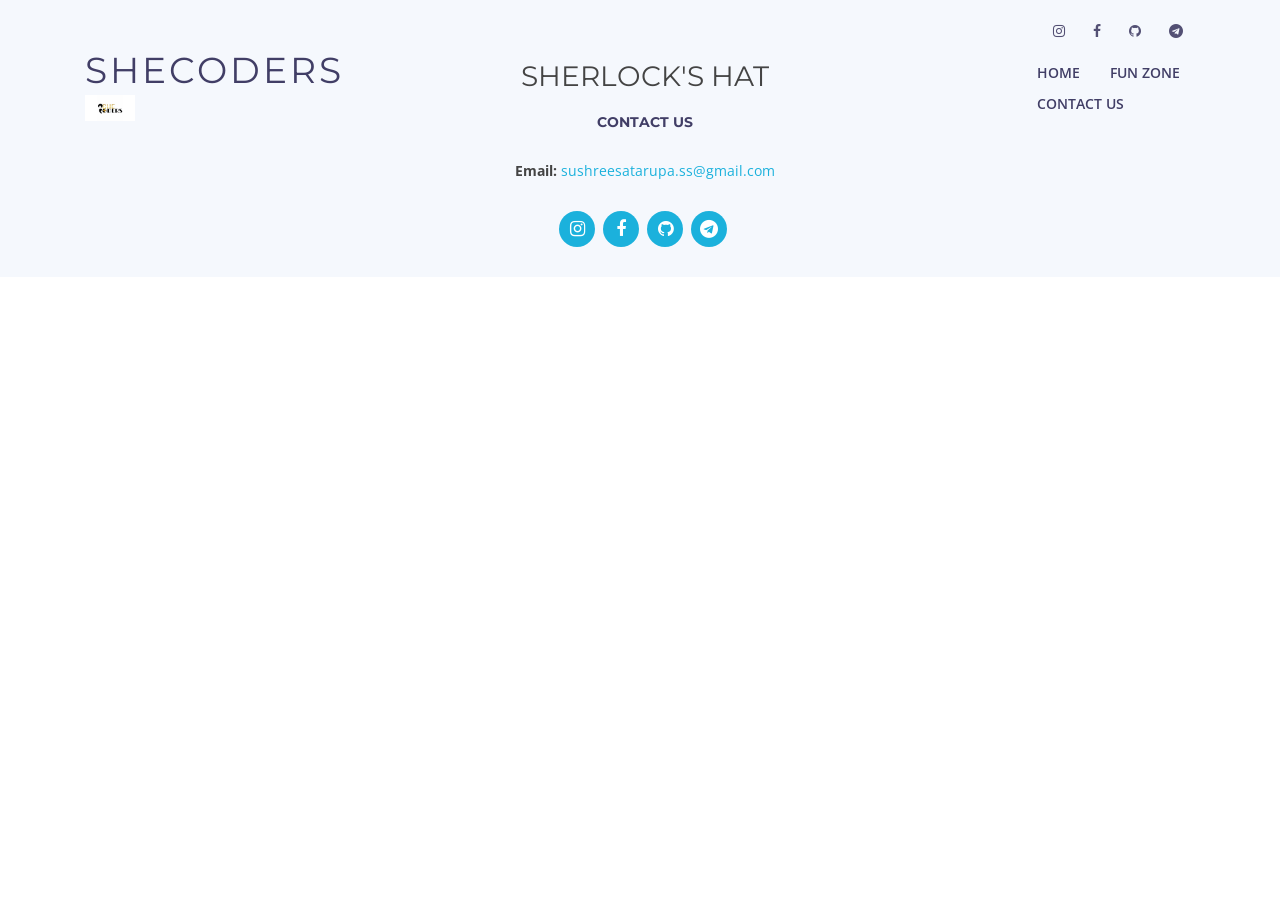
==== fun.html @ 798b3794 "Add files via upload" ====
<!DOCTYPE html>
<html lang="en">

<head>
  <script async src="https://www.googletagmanager.com/gtag/js?id=UA-165861327-1"></script>
  <script>
    window.dataLayer = window.dataLayer || [];
    function gtag() { dataLayer.push(arguments); }
    gtag('js', new Date());

    gtag('config', 'UA-165861327-1');
  </script>

  <meta charset="utf-8">
  <meta content="width=device-width, initial-scale=1.0" name="viewport">
  <meta name="google-site-verification" content="FT2t5BivKk3B39Z5iv1eupyKrr3XzPh7JcjXD7RoPNU" />

  <title>FUN ZONE</title>
  <meta content="" name="descriptison">
  <meta content="" name="keywords">

  <!-- Favicons -->
  <link href="assets/images/hat.jpeg" rel="icon">
  <link href="assets/images/hat.jpeg" rel="icon">

  <!-- Google Fonts -->
  <link
    href="https://fonts.googleapis.com/css?family=Open+Sans:300,300i,400,400i,600,600i,700,700i|Montserrat:300,400,500,600,700@display=swap"
    rel="stylesheet">

  <!-- Vendor CSS Files -->
  <link href="assets/vendor/bootstrap/css/bootstrap.min.css" rel="stylesheet">
  <link href="assets/vendor/animate.css/animate.min.css" rel="stylesheet">
  <link href="assets/vendor/font-awesome/css/font-awesome.min.css" rel="stylesheet">
  <link href="assets/vendor/ionicons/css/ionicons.min.css" rel="stylesheet">
  <link href="assets/vendor/venobox/venobox.css" rel="stylesheet">
  <link href="assets/vendor/owl.carousel/assets/owl.carousel.min.css" rel="stylesheet">

  <!-- Template Main CSS File -->
  <link href="assets/css/style.css" rel="stylesheet">
  <script type="text/javascript" id="botcopy-embedder-d7lcfheammjct" class="botcopy-embedder-d7lcfheammjct"
    data-botId="5eb171581bb92200073b9bb7">
      var s = document.createElement('script');
      s.type = 'text/javascript'; s.async = true;
      s.src = 'https://widget.botcopy.com/js/injection.js';
      document.getElementById('botcopy-embedder-d7lcfheammjct').appendChild(s);
    </script>

</head>

<body>

  <!-- ======= Header ======= -->
  <header id="header">

    <div id="topbar">
      <div class="container">
        <div class="social-links">
            <a href="https://instagram.com/shecoders.nitr" class="instagram"><i class="fa fa-instagram"></i></a>
            <a href="https://m.facebook.com/SHECODERSnitr-114040877063818/" class="facebook"><i class="fa fa-facebook"></i></a>
            <a href="https://github.com/Shecoders" class="github"><i class="fa fa-github"></i></a>
            <a href="https://t.me/joinchat/JegeIx1Pr4q3E28Qa4DH7g" class="telegram"><i class="fa fa-telegram"></i></a>
        </div>
      </div>
    </div>

    <div class="container">
      <div class="logo float-left">
        <!-- Uncomment below if you prefer to use an image logo -->
        <h1 class="text-light"><a href="#intro" class="scrollto"><span>Shecoders</span></a></h1>
        <a href="#header" class="scrollto"><img src="assets/img/shecoders.jpeg" alt="" class="img-fluid"></a>
      </div>

      <nav class="main-nav float-right d-none d-lg-block">
        <ul>
          <li><a href="index.html">Home</a></li>
          <li><a href="fun.html">Fun Zone</a></li>
            <ul>
              <li><a href="#footer">Contact Us</a></li>
          </li>
        </ul>
      </nav><!-- .main-nav -->
    </div>
  </header><!-- #header -->

  <!--                                  -->





  

        
          <footer id="footer" class="section-bg">
        
        
            <div class="footer-top">
              <div class="container">
                <h3>SHERLOCK'S HAT</h3>
                <div class="footer-links">
                  <h4>Contact Us</h4>
                  <strong>Email: </strong><a
                    href="mailto:shecoders@gmail.com?subject=Query link">sushreesatarupa.ss@gmail.com</a><br>
                  </p>
                </div>
                <div class="social-links">
                  <a href="" class="instagram"><i class="fa fa-instagram"></i></a>
                  <a href="" class="facebook"><i class="fa fa-facebook"></i></a>
                  <a href="" class="github"><i class="fa fa-github"></i></a>
                  <a href="" class="telegram"><i class="fa fa-telegram"></i></a>
                </div>
              </div>
            </div>
            <br>
            <br>
        
          </footer><!-- End  Footer -->
        
          <a href="#" class="back-to-top"><i class="fa fa-chevron-up"></i></a>
          <!-- Vendor JS Files -->
          <script src="assets/vendor/jquery/jquery.min.js"></script>
          <script src="assets/vendor/bootstrap/js/bootstrap.bundle.min.js"></script>
          <script src="assets/vendor/jquery.easing/jquery.easing.min.js"></script>
          <script src="assets/vendor/isotope-layout/isotope.pkgd.min.js"></script>
          <script src="assets/vendor/counterup/counterup.min.js"></script>
          <script src="assets/vendor/venobox/venobox.min.js"></script>
          <script src="assets/vendor/mobile-nav/mobile-nav.js"></script>
          <script src="assets/vendor/wow/wow.min.js"></script>
          <script src="assets/vendor/owl.carousel/owl.carousel.min.js"></script>
          <script src="assets/vendor/waypoints/jquery.waypoints.min.js"></script>
        
          <!-- Template Main JS File -->
          <script src="assets/js/main.js"></script>
        
          <!-- news letter js -->
          <script src="//maxcdn.bootstrapcdn.com/bootstrap/4.1.1/js/bootstrap.min.js"></script>
          <script src="//cdnjs.cloudflare.com/ajax/libs/jquery/3.2.1/jquery.min.js"></script>
        
        </body>
        
        </html>
---- assets/vendor/venobox/venobox.css ----
/* ------ venobox.css --------*/
.vbox-overlay *, .vbox-overlay *:before, .vbox-overlay *:after{
    -webkit-backface-visibility: hidden;
    -webkit-box-sizing:border-box;
    -moz-box-sizing:border-box;
    box-sizing:border-box;
}
.vbox-overlay * { 
    -webkit-backface-visibility: visible;
    backface-visibility: visible;
}
.vbox-overlay{
    display: -webkit-flex;
    display: flex;
    -webkit-flex-direction: column;
    flex-direction: column;
    -webkit-justify-content: center;
    justify-content: center;
    -webkit-align-items: center;
    align-items: center;
    position: fixed;
    left: 0;
    top: 0;
    bottom: 0;
    right: 0;
    z-index: 1040;
    -webkit-transform:translateZ(1000px);
    transform: translateZ(1000px);
    transform-style: preserve-3d;
}

/* ----- navigation ----- */
.vbox-title{
    width: 100%;
    height: 40px;
    float: left;
    text-align: center;
    line-height: 28px;
    font-size: 12px;
    padding: 6px 40px;
    overflow: hidden;
    position: fixed;
    display: none;
    left: 0;
    z-index: 1050;
}
.vbox-close{
    cursor: pointer;
    position: fixed;
    top: -1px;
    right: 0;
    width: 50px;
    height: 40px;
    padding: 6px;
    display: block;
    background-position:10px center;
    overflow: hidden;
    font-size: 24px;
    line-height: 1;
    text-align: center;
    z-index: 1050;
}
.vbox-num{
    cursor: pointer;
    position: fixed;
    left: 0;
    height: 40px;
    display: block;
    overflow: hidden;
    line-height: 28px;
    font-size: 12px;
    padding: 6px 10px;
    display: none;
    z-index: 1050;
}
/* ----- navigation ARROWS ----- */
.vbox-next, .vbox-prev{
    position: fixed;
    top: 50%;
    margin-top: -15px;
    overflow: hidden;
    cursor: pointer;
    display: block;
    width: 45px;
    height: 45px;
    z-index: 1050;
}
.vbox-next span, .vbox-prev span{
    position: relative;
    width: 20px;
    height: 20px;
    border: 2px solid transparent;
    border-top-color: #B6B6B6;
    border-right-color: #B6B6B6;
    text-indent: -100px;
    position: absolute;
    top: 8px;
    display: block;
}
.vbox-prev{
    left: 15px;
}
.vbox-next{
    right: 15px;
}
.vbox-prev span{
    left: 10px;
    -ms-transform: rotate(-135deg);
    -webkit-transform: rotate(-135deg);
    transform: rotate(-135deg);
}
.vbox-next span{
    -ms-transform: rotate(45deg);
    -webkit-transform: rotate(45deg);
    transform: rotate(45deg);
    right: 10px;
}
/* ------- inline window ------ */
.vbox-inline{
    width: 420px;
    height: 315px;
    height: 70vh;
    padding: 10px;
    background: #fff;
    margin: 0 auto;
    overflow: auto;
    text-align: left;
}
/* ------- Video & iFrames window ------ */
.venoframe{
    max-width: 100%;
    width: 100%;
    border: none;
    width: 100%;
    height: 260px;
    height: 70vh;
}
.venoframe.vbvid{
    height: 260px;
}
@media (min-width: 768px) {
    .venoframe, .vbox-inline{
        width: 90%;
        height: 360px;
        height: 70vh;
    }
    .venoframe.vbvid{
        width: 640px;
        height: 360px;
    }
}
@media (min-width: 992px) {
    .venoframe, .vbox-inline{
        max-width: 1200px;
        width: 80%;
        height: 540px;
        height: 70vh;
    }
    .venoframe.vbvid{
        width: 960px;
        height: 540px;
    }
}
/* 
Please do NOT edit this part! 
or at least read this note: http://i.imgur.com/7C0ws9e.gif
*/
.vbox-open{
    overflow: hidden;
}
.vbox-container{
    position: absolute;
    left: 0;
    right: 0;
    top: 0;
    bottom: 0;
    overflow-x: hidden;
    overflow-y: scroll;
    overflow-scrolling: touch;
    -webkit-overflow-scrolling: touch;
    z-index: 20;
    max-height: 100%;

}

.vbox-content{
    text-align: center;
    float: left;
    width: 100%;
    position: relative;
    overflow: hidden;
    padding: 20px 10px;
}
.vbox-container img{
    max-width: 100%;
    height: auto;
}
.vbox-figlio{
    box-shadow: 0 0 12px rgba(0,0,0,0.19), 0 6px 6px rgba(0,0,0,0.23);
    max-width: 100%;
    text-align: initial;
}
img.vbox-figlio{
    -webkit-user-select: none;
-khtml-user-select: none;
-moz-user-select: none;
-o-user-select: none;
user-select: none;
}
.vbox-content.swipe-left{
    margin-left: -200px !important;
}
.vbox-content.swipe-right{
    margin-left: 200px !important;
}
.vbox-animated{
    webkit-transition: margin 300ms ease-out;
    transition: margin 300ms ease-out;
}

/* ---------- preloader ----------
 * SPINKIT 
 * http://tobiasahlin.com/spinkit/
-------------------------------- */
.sk-double-bounce,.sk-rotating-plane{width:40px;height:40px;margin:40px auto}.sk-rotating-plane{background-color:#333;-webkit-animation:sk-rotatePlane 1.2s infinite ease-in-out;animation:sk-rotatePlane 1.2s infinite ease-in-out}@-webkit-keyframes sk-rotatePlane{0%{-webkit-transform:perspective(120px) rotateX(0) rotateY(0);transform:perspective(120px) rotateX(0) rotateY(0)}50%{-webkit-transform:perspective(120px) rotateX(-180.1deg) rotateY(0);transform:perspective(120px) rotateX(-180.1deg) rotateY(0)}100%{-webkit-transform:perspective(120px) rotateX(-180deg) rotateY(-179.9deg);transform:perspective(120px) rotateX(-180deg) rotateY(-179.9deg)}}@keyframes sk-rotatePlane{0%{-webkit-transform:perspective(120px) rotateX(0) rotateY(0);transform:perspective(120px) rotateX(0) rotateY(0)}50%{-webkit-transform:perspective(120px) rotateX(-180.1deg) rotateY(0);transform:perspective(120px) rotateX(-180.1deg) rotateY(0)}100%{-webkit-transform:perspective(120px) rotateX(-180deg) rotateY(-179.9deg);transform:perspective(120px) rotateX(-180deg) rotateY(-179.9deg)}}.sk-double-bounce{position:relative}.sk-double-bounce .sk-child{width:100%;height:100%;border-radius:50%;background-color:#333;opacity:.6;position:absolute;top:0;left:0;-webkit-animation:sk-doubleBounce 2s infinite ease-in-out;animation:sk-doubleBounce 2s infinite ease-in-out}.sk-chasing-dots .sk-child,.sk-spinner-pulse,.sk-three-bounce .sk-child{background-color:#333;border-radius:100%}.sk-double-bounce .sk-double-bounce2{-webkit-animation-delay:-1s;animation-delay:-1s}@-webkit-keyframes sk-doubleBounce{0%,100%{-webkit-transform:scale(0);transform:scale(0)}50%{-webkit-transform:scale(1);transform:scale(1)}}@keyframes sk-doubleBounce{0%,100%{-webkit-transform:scale(0);transform:scale(0)}50%{-webkit-transform:scale(1);transform:scale(1)}}.sk-wave{margin:40px auto;width:50px;height:40px;text-align:center;font-size:10px}.sk-wave .sk-rect{background-color:#333;height:100%;width:6px;display:inline-block;-webkit-animation:sk-waveStretchDelay 1.2s infinite ease-in-out;animation:sk-waveStretchDelay 1.2s infinite ease-in-out}.sk-wave .sk-rect1{-webkit-animation-delay:-1.2s;animation-delay:-1.2s}.sk-wave .sk-rect2{-webkit-animation-delay:-1.1s;animation-delay:-1.1s}.sk-wave .sk-rect3{-webkit-animation-delay:-1s;animation-delay:-1s}.sk-wave .sk-rect4{-webkit-animation-delay:-.9s;animation-delay:-.9s}.sk-wave .sk-rect5{-webkit-animation-delay:-.8s;animation-delay:-.8s}@-webkit-keyframes sk-waveStretchDelay{0%,100%,40%{-webkit-transform:scaleY(.4);transform:scaleY(.4)}20%{-webkit-transform:scaleY(1);transform:scaleY(1)}}@keyframes sk-waveStretchDelay{0%,100%,40%{-webkit-transform:scaleY(.4);transform:scaleY(.4)}20%{-webkit-transform:scaleY(1);transform:scaleY(1)}}.sk-wandering-cubes{margin:40px auto;width:40px;height:40px;position:relative}.sk-wandering-cubes .sk-cube{background-color:#333;width:10px;height:10px;position:absolute;top:0;left:0;-webkit-animation:sk-wanderingCube 1.8s ease-in-out -1.8s infinite both;animation:sk-wanderingCube 1.8s ease-in-out -1.8s infinite both}.sk-chasing-dots,.sk-spinner-pulse{width:40px;height:40px;margin:40px auto}.sk-wandering-cubes .sk-cube2{-webkit-animation-delay:-.9s;animation-delay:-.9s}@-webkit-keyframes sk-wanderingCube{0%{-webkit-transform:rotate(0);transform:rotate(0)}25%{-webkit-transform:translateX(30px) rotate(-90deg) scale(.5);transform:translateX(30px) rotate(-90deg) scale(.5)}50%{-webkit-transform:translateX(30px) translateY(30px) rotate(-179deg);transform:translateX(30px) translateY(30px) rotate(-179deg)}50.1%{-webkit-transform:translateX(30px) translateY(30px) rotate(-180deg);transform:translateX(30px) translateY(30px) rotate(-180deg)}75%{-webkit-transform:translateX(0) translateY(30px) rotate(-270deg) scale(.5);transform:translateX(0) translateY(30px) rotate(-270deg) scale(.5)}100%{-webkit-transform:rotate(-360deg);transform:rotate(-360deg)}}@keyframes sk-wanderingCube{0%{-webkit-transform:rotate(0);transform:rotate(0)}25%{-webkit-transform:translateX(30px) rotate(-90deg) scale(.5);transform:translateX(30px) rotate(-90deg) scale(.5)}50%{-webkit-transform:translateX(30px) translateY(30px) rotate(-179deg);transform:translateX(30px) translateY(30px) rotate(-179deg)}50.1%{-webkit-transform:translateX(30px) translateY(30px) rotate(-180deg);transform:translateX(30px) translateY(30px) rotate(-180deg)}75%{-webkit-transform:translateX(0) translateY(30px) rotate(-270deg) scale(.5);transform:translateX(0) translateY(30px) rotate(-270deg) scale(.5)}100%{-webkit-transform:rotate(-360deg);transform:rotate(-360deg)}}.sk-spinner-pulse{-webkit-animation:sk-pulseScaleOut 1s infinite ease-in-out;animation:sk-pulseScaleOut 1s infinite ease-in-out}@-webkit-keyframes sk-pulseScaleOut{0%{-webkit-transform:scale(0);transform:scale(0)}100%{-webkit-transform:scale(1);transform:scale(1);opacity:0}}@keyframes sk-pulseScaleOut{0%{-webkit-transform:scale(0);transform:scale(0)}100%{-webkit-transform:scale(1);transform:scale(1);opacity:0}}.sk-chasing-dots{position:relative;text-align:center;-webkit-animation:sk-chasingDotsRotate 2s infinite linear;animation:sk-chasingDotsRotate 2s infinite linear}.sk-chasing-dots .sk-child{width:60%;height:60%;display:inline-block;position:absolute;top:0;-webkit-animation:sk-chasingDotsBounce 2s infinite ease-in-out;animation:sk-chasingDotsBounce 2s infinite ease-in-out}.sk-chasing-dots .sk-dot2{top:auto;bottom:0;-webkit-animation-delay:-1s;animation-delay:-1s}@-webkit-keyframes sk-chasingDotsRotate{100%{-webkit-transform:rotate(360deg);transform:rotate(360deg)}}@keyframes sk-chasingDotsRotate{100%{-webkit-transform:rotate(360deg);transform:rotate(360deg)}}@-webkit-keyframes sk-chasingDotsBounce{0%,100%{-webkit-transform:scale(0);transform:scale(0)}50%{-webkit-transform:scale(1);transform:scale(1)}}@keyframes sk-chasingDotsBounce{0%,100%{-webkit-transform:scale(0);transform:scale(0)}50%{-webkit-transform:scale(1);transform:scale(1)}}.sk-three-bounce{margin:40px auto;width:80px;text-align:center}.sk-three-bounce .sk-child{width:20px;height:20px;display:inline-block;-webkit-animation:sk-three-bounce 1.4s ease-in-out 0s infinite both;animation:sk-three-bounce 1.4s ease-in-out 0s infinite both}.sk-circle .sk-child:before,.sk-fading-circle .sk-circle:before{display:block;border-radius:100%;content:'';background-color:#333}.sk-three-bounce .sk-bounce1{-webkit-animation-delay:-.32s;animation-delay:-.32s}.sk-three-bounce .sk-bounce2{-webkit-animation-delay:-.16s;animation-delay:-.16s}@-webkit-keyframes sk-three-bounce{0%,100%,80%{-webkit-transform:scale(0);transform:scale(0)}40%{-webkit-transform:scale(1);transform:scale(1)}}@keyframes sk-three-bounce{0%,100%,80%{-webkit-transform:scale(0);transform:scale(0)}40%{-webkit-transform:scale(1);transform:scale(1)}}.sk-circle{margin:40px auto;width:40px;height:40px;position:relative}.sk-circle .sk-child{width:100%;height:100%;position:absolute;left:0;top:0}.sk-circle .sk-child:before{margin:0 auto;width:15%;height:15%;-webkit-animation:sk-circleBounceDelay 1.2s infinite ease-in-out both;animation:sk-circleBounceDelay 1.2s infinite ease-in-out both}.sk-circle .sk-circle2{-webkit-transform:rotate(30deg);-ms-transform:rotate(30deg);transform:rotate(30deg)}.sk-circle .sk-circle3{-webkit-transform:rotate(60deg);-ms-transform:rotate(60deg);transform:rotate(60deg)}.sk-circle .sk-circle4{-webkit-transform:rotate(90deg);-ms-transform:rotate(90deg);transform:rotate(90deg)}.sk-circle .sk-circle5{-webkit-transform:rotate(120deg);-ms-transform:rotate(120deg);transform:rotate(120deg)}.sk-circle .sk-circle6{-webkit-transform:rotate(150deg);-ms-transform:rotate(150deg);transform:rotate(150deg)}.sk-circle .sk-circle7{-webkit-transform:rotate(180deg);-ms-transform:rotate(180deg);transform:rotate(180deg)}.sk-circle .sk-circle8{-webkit-transform:rotate(210deg);-ms-transform:rotate(210deg);transform:rotate(210deg)}.sk-circle .sk-circle9{-webkit-transform:rotate(240deg);-ms-transform:rotate(240deg);transform:rotate(240deg)}.sk-circle .sk-circle10{-webkit-transform:rotate(270deg);-ms-transform:rotate(270deg);transform:rotate(270deg)}.sk-circle .sk-circle11{-webkit-transform:rotate(300deg);-ms-transform:rotate(300deg);transform:rotate(300deg)}.sk-circle .sk-circle12{-webkit-transform:rotate(330deg);-ms-transform:rotate(330deg);transform:rotate(330deg)}.sk-circle .sk-circle2:before{-webkit-animation-delay:-1.1s;animation-delay:-1.1s}.sk-circle .sk-circle3:before{-webkit-animation-delay:-1s;animation-delay:-1s}.sk-circle .sk-circle4:before{-webkit-animation-delay:-.9s;animation-delay:-.9s}.sk-circle .sk-circle5:before{-webkit-animation-delay:-.8s;animation-delay:-.8s}.sk-circle .sk-circle6:before{-webkit-animation-delay:-.7s;animation-delay:-.7s}.sk-circle .sk-circle7:before{-webkit-animation-delay:-.6s;animation-delay:-.6s}.sk-circle .sk-circle8:before{-webkit-animation-delay:-.5s;animation-delay:-.5s}.sk-circle .sk-circle9:before{-webkit-animation-delay:-.4s;animation-delay:-.4s}.sk-circle .sk-circle10:before{-webkit-animation-delay:-.3s;animation-delay:-.3s}.sk-circle .sk-circle11:before{-webkit-animation-delay:-.2s;animation-delay:-.2s}.sk-circle .sk-circle12:before{-webkit-animation-delay:-.1s;animation-delay:-.1s}@-webkit-keyframes sk-circleBounceDelay{0%,100%,80%{-webkit-transform:scale(0);transform:scale(0)}40%{-webkit-transform:scale(1);transform:scale(1)}}@keyframes sk-circleBounceDelay{0%,100%,80%{-webkit-transform:scale(0);transform:scale(0)}40%{-webkit-transform:scale(1);transform:scale(1)}}.sk-cube-grid{width:40px;height:40px;margin:40px auto}.sk-cube-grid .sk-cube{width:33.33%;height:33.33%;background-color:#333;float:left;-webkit-animation:sk-cubeGridScaleDelay 1.3s infinite ease-in-out;animation:sk-cubeGridScaleDelay 1.3s infinite ease-in-out}.sk-cube-grid .sk-cube1{-webkit-animation-delay:.2s;animation-delay:.2s}.sk-cube-grid .sk-cube2{-webkit-animation-delay:.3s;animation-delay:.3s}.sk-cube-grid .sk-cube3{-webkit-animation-delay:.4s;animation-delay:.4s}.sk-cube-grid .sk-cube4{-webkit-animation-delay:.1s;animation-delay:.1s}.sk-cube-grid .sk-cube5{-webkit-animation-delay:.2s;animation-delay:.2s}.sk-cube-grid .sk-cube6{-webkit-animation-delay:.3s;animation-delay:.3s}.sk-cube-grid .sk-cube7{-webkit-animation-delay:0ms;animation-delay:0ms}.sk-cube-grid .sk-cube8{-webkit-animation-delay:.1s;animation-delay:.1s}.sk-cube-grid .sk-cube9{-webkit-animation-delay:.2s;animation-delay:.2s}@-webkit-keyframes sk-cubeGridScaleDelay{0%,100%,70%{-webkit-transform:scale3D(1,1,1);transform:scale3D(1,1,1)}35%{-webkit-transform:scale3D(0,0,1);transform:scale3D(0,0,1)}}@keyframes sk-cubeGridScaleDelay{0%,100%,70%{-webkit-transform:scale3D(1,1,1);transform:scale3D(1,1,1)}35%{-webkit-transform:scale3D(0,0,1);transform:scale3D(0,0,1)}}.sk-fading-circle{margin:40px auto;width:40px;height:40px;position:relative}.sk-fading-circle .sk-circle{width:100%;height:100%;position:absolute;left:0;top:0}.sk-fading-circle .sk-circle:before{margin:0 auto;width:15%;height:15%;-webkit-animation:sk-circleFadeDelay 1.2s infinite ease-in-out both;animation:sk-circleFadeDelay 1.2s infinite ease-in-out both}.sk-fading-circle .sk-circle2{-webkit-transform:rotate(30deg);-ms-transform:rotate(30deg);transform:rotate(30deg)}.sk-fading-circle .sk-circle3{-webkit-transform:rotate(60deg);-ms-transform:rotate(60deg);transform:rotate(60deg)}.sk-fading-circle .sk-circle4{-webkit-transform:rotate(90deg);-ms-transform:rotate(90deg);transform:rotate(90deg)}.sk-fading-circle .sk-circle5{-webkit-transform:rotate(120deg);-ms-transform:rotate(120deg);transform:rotate(120deg)}.sk-fading-circle .sk-circle6{-webkit-transform:rotate(150deg);-ms-transform:rotate(150deg);transform:rotate(150deg)}.sk-fading-circle .sk-circle7{-webkit-transform:rotate(180deg);-ms-transform:rotate(180deg);transform:rotate(180deg)}.sk-fading-circle .sk-circle8{-webkit-transform:rotate(210deg);-ms-transform:rotate(210deg);transform:rotate(210deg)}.sk-fading-circle .sk-circle9{-webkit-transform:rotate(240deg);-ms-transform:rotate(240deg);transform:rotate(240deg)}.sk-fading-circle .sk-circle10{-webkit-transform:rotate(270deg);-ms-transform:rotate(270deg);transform:rotate(270deg)}.sk-fading-circle .sk-circle11{-webkit-transform:rotate(300deg);-ms-transform:rotate(300deg);transform:rotate(300deg)}.sk-fading-circle .sk-circle12{-webkit-transform:rotate(330deg);-ms-transform:rotate(330deg);transform:rotate(330deg)}.sk-fading-circle .sk-circle2:before{-webkit-animation-delay:-1.1s;animation-delay:-1.1s}.sk-fading-circle .sk-circle3:before{-webkit-animation-delay:-1s;animation-delay:-1s}.sk-fading-circle .sk-circle4:before{-webkit-animation-delay:-.9s;animation-delay:-.9s}.sk-fading-circle .sk-circle5:before{-webkit-animation-delay:-.8s;animation-delay:-.8s}.sk-fading-circle .sk-circle6:before{-webkit-animation-delay:-.7s;animation-delay:-.7s}.sk-fading-circle .sk-circle7:before{-webkit-animation-delay:-.6s;animation-delay:-.6s}.sk-fading-circle .sk-circle8:before{-webkit-animation-delay:-.5s;animation-delay:-.5s}.sk-fading-circle .sk-circle9:before{-webkit-animation-delay:-.4s;animation-delay:-.4s}.sk-fading-circle .sk-circle10:before{-webkit-animation-delay:-.3s;animation-delay:-.3s}.sk-fading-circle .sk-circle11:before{-webkit-animation-delay:-.2s;animation-delay:-.2s}.sk-fading-circle .sk-circle12:before{-webkit-animation-delay:-.1s;animation-delay:-.1s}@-webkit-keyframes sk-circleFadeDelay{0%,100%,39%{opacity:0}40%{opacity:1}}@keyframes sk-circleFadeDelay{0%,100%,39%{opacity:0}40%{opacity:1}}.sk-folding-cube{margin:40px auto;width:40px;height:40px;position:relative;-webkit-transform:rotateZ(45deg);transform:rotateZ(45deg)}.sk-folding-cube .sk-cube{float:left;width:50%;height:50%;position:relative;-webkit-transform:scale(1.1);-ms-transform:scale(1.1);transform:scale(1.1)}.sk-folding-cube .sk-cube:before{content:'';position:absolute;top:0;left:0;width:100%;height:100%;background-color:#333;-webkit-animation:sk-foldCubeAngle 2.4s infinite linear both;animation:sk-foldCubeAngle 2.4s infinite linear both;-webkit-transform-origin:100% 100%;-ms-transform-origin:100% 100%;transform-origin:100% 100%}.sk-folding-cube .sk-cube2{-webkit-transform:scale(1.1) rotateZ(90deg);transform:scale(1.1) rotateZ(90deg)}.sk-folding-cube .sk-cube3{-webkit-transform:scale(1.1) rotateZ(180deg);transform:scale(1.1) rotateZ(180deg)}.sk-folding-cube .sk-cube4{-webkit-transform:scale(1.1) rotateZ(270deg);transform:scale(1.1) rotateZ(270deg)}.sk-folding-cube .sk-cube2:before{-webkit-animation-delay:.3s;animation-delay:.3s}.sk-folding-cube .sk-cube3:before{-webkit-animation-delay:.6s;animation-delay:.6s}.sk-folding-cube .sk-cube4:before{-webkit-animation-delay:.9s;animation-delay:.9s}@-webkit-keyframes sk-foldCubeAngle{0%,10%{-webkit-transform:perspective(140px) rotateX(-180deg);transform:perspective(140px) rotateX(-180deg);opacity:0}25%,75%{-webkit-transform:perspective(140px) rotateX(0);transform:perspective(140px) rotateX(0);opacity:1}100%,90%{-webkit-transform:perspective(140px) rotateY(180deg);transform:perspective(140px) rotateY(180deg);opacity:0}}@keyframes sk-foldCubeAngle{0%,10%{-webkit-transform:perspective(140px) rotateX(-180deg);transform:perspective(140px) rotateX(-180deg);opacity:0}25%,75%{-webkit-transform:perspective(140px) rotateX(0);transform:perspective(140px) rotateX(0);opacity:1}100%,90%{-webkit-transform:perspective(140px) rotateY(180deg);transform:perspective(140px) rotateY(180deg);opacity:0}}
---- assets/css/style.css ----
body {
  background: #fff;
  color: #444;
  font-family: "Open Sans", sans-serif;
}

a {
  color: #1bb1dc;
  transition: 0.5s;
}

a:hover,
a:active,
a:focus {
  color: #0a98c0;
  outline: none;
  text-decoration: none;
}

p {
  padding: 0;
  margin: 0 0 30px 0;
}

h1,
h2,
h3,
h4,
h5,
h6 {
  font-family: "Montserrat", sans-serif;
  font-weight: 400;
  margin: 0 0 20px 0;
  padding: 0;
}

/* Back to top button */
.back-to-top {
  position: fixed;
  display: none;
  background: #1bb1dc;
  color: #fff;
  width: 54px;
  height: 54px;
  text-align: center;
  line-height: 1;
  font-size: 16px;
  border-radius: 50%;
  left: 15px;
  bottom: 15px;
  transition: background 0.5s;
  z-index: 11;
}

.back-to-top i {
  padding-top: 17px;
  color: #fff;
}

@media (max-width: 768px) {
  .back-to-top {
    bottom: 15px;
  }
}

/* Prelaoder */
#preloader {
  position: fixed;
  top: 0;
  left: 0;
  right: 0;
  bottom: 0;
  z-index: 9999;
  overflow: hidden;
  background: #fff;
}

#preloader:before {
  content: "";
  position: fixed;
  top: calc(50% - 30px);
  left: calc(50% - 30px);
  border: 6px solid #f2f2f2;
  border-top: 6px solid #1bb1dc;
  border-radius: 50%;
  width: 60px;
  height: 60px;
  -webkit-animation: animate-preloader 1s linear infinite;
  animation: animate-preloader 1s linear infinite;
}

@-webkit-keyframes animate-preloader {
  0% {
    transform: rotate(0deg);
  }
  100% {
    transform: rotate(360deg);
  }
}

@keyframes animate-preloader {
  0% {
    transform: rotate(0deg);
  }
  100% {
    transform: rotate(360deg);
  }
}

/*--------------------------------------------------------------
# Top Bar
--------------------------------------------------------------*/
#topbar {
  padding: 0 0 10px 0;
  font-size: 14px;
  transition: all 0.5s;
}

@media (max-width: 991px) {
  #topbar {
    display: none;
  }
}

#topbar .social-links {
  text-align: right;
}

#topbar .social-links a {
  color: #535074;
  padding: 4px 12px;
  display: inline-block;
  line-height: 1px;
}

#topbar .social-links a:hover {
  color: #1bb1dc;
}

#topbar .social-links a:first-child {
  border-left: 0;
}

/*--------------------------------------------------------------
# Header
--------------------------------------------------------------*/
#header {
  height: 110px;
  transition: all 0.5s;
  z-index: 997;
  transition: all 0.5s;
  padding: 20px 0;
  position: fixed;
  left: 0;
  top: 0;
  right: 0;
  transition: all 0.5s;
  z-index: 997;
}

#header.header-scrolled,
#header.header-pages {
  height: 70px;
  padding: 15px 0;
  background-color: #fff;
  box-shadow: 0px 0px 30px rgba(127, 137, 161, 0.3);
}

#header.header-scrolled #topbar,
#header.header-pages #topbar {
  display: none;
}

@media (max-width: 991px) {
  #header {
    height: 70px;
    padding: 15px 0;
  }
}

#header .logo h1 {
  font-size: 36px;
  margin: 0;
  padding: 0;
  line-height: 1;
  font-weight: 400;
  letter-spacing: 3px;
  text-transform: uppercase;
}

@media (max-width: 991px) {
  #header .logo h1 {
    font-size: 28px;
    padding: 8px 0;
  }
}

#header .logo h1 a,
#header .logo h1 a:hover {
  color: #413e66;
  text-decoration: none;
}

#header .logo img {
  padding: 0;
  margin: 7px 0;
  max-height: 26px;
}

.main-pages {
  margin-top: 60px;
}

/*--------------------------------------------------------------
# Navigation Menu
--------------------------------------------------------------*/
/* Desktop Navigation */
.main-nav {
  /* Drop Down */
  /* Deep Drop Down */
}

.main-nav,
.main-nav * {
  margin: 0;
  padding: 0;
  list-style: none;
}

.main-nav > ul > li {
  position: relative;
  white-space: nowrap;
  float: left;
}

.main-nav a {
  display: block;
  position: relative;
  color: #413e66;
  padding: 10px 15px;
  transition: 0.3s;
  font-size: 14px;
  font-family: "Open Sans", sans-serif;
  text-transform: uppercase;
  font-weight: 600;
}

.main-nav a:hover,
.main-nav .active > a,
.main-nav li:hover > a {
  color: #1bb1dc;
  text-decoration: none;
}

.main-nav .drop-down ul {
  display: block;
  position: absolute;
  left: 0;
  top: calc(100% - 30px);
  z-index: 99;
  opacity: 0;
  visibility: hidden;
  padding: 10px 0;
  background: #fff;
  box-shadow: 0px 0px 30px rgba(127, 137, 161, 0.25);
  transition: ease all 0.3s;
}

.main-nav .drop-down:hover > ul {
  opacity: 1;
  top: 100%;
  visibility: visible;
}

.main-nav .drop-down li {
  min-width: 180px;
  position: relative;
}

.main-nav .drop-down ul a {
  padding: 10px 20px;
  font-size: 14px;
  font-weight: 500;
  text-transform: none;
  color: #065e77;
}

.main-nav .drop-down ul a:hover,
.main-nav .drop-down ul .active > a,
.main-nav .drop-down ul li:hover > a {
  color: #1bb1dc;
}

.main-nav .drop-down > a:after {
  content: "\f107";
  font-family: FontAwesome;
  padding-left: 10px;
}

.main-nav .drop-down .drop-down ul {
  top: 0;
  left: calc(100% - 30px);
}

.main-nav .drop-down .drop-down:hover > ul {
  opacity: 1;
  top: 0;
  left: 100%;
}

.main-nav .drop-down .drop-down > a {
  padding-right: 35px;
}

.main-nav .drop-down .drop-down > a:after {
  content: "\f105";
  position: absolute;
  right: 15px;
}

/* Mobile Navigation */
.mobile-nav {
  position: fixed;
  top: 0;
  bottom: 0;
  z-index: 9999;
  overflow-y: auto;
  left: -260px;
  width: 260px;
  padding-top: 18px;
  background: rgba(40, 38, 70, 0.8);
  transition: 0.4s;
}

.mobile-nav * {
  margin: 0;
  padding: 0;
  list-style: none;
}

.mobile-nav a {
  display: block;
  position: relative;
  color: #fff;
  padding: 10px 20px;
  font-weight: 500;
}

.mobile-nav a:hover,
.mobile-nav .active > a,
.mobile-nav li:hover > a {
  color: #8dc2fa;
  text-decoration: none;
}

.mobile-nav .drop-down > a:after {
  content: "\f078";
  font-family: FontAwesome;
  padding-left: 10px;
  position: absolute;
  right: 15px;
}

.mobile-nav .active.drop-down > a:after {
  content: "\f077";
}

.mobile-nav .drop-down > a {
  padding-right: 35px;
}

.mobile-nav .drop-down ul {
  display: none;
  overflow: hidden;
}

.mobile-nav .drop-down li {
  padding-left: 20px;
}

.mobile-nav-toggle {
  position: fixed;
  right: 0;
  top: 0;
  z-index: 9998;
  border: 0;
  background: none;
  font-size: 24px;
  transition: all 0.4s;
  outline: none !important;
  line-height: 1;
  cursor: pointer;
  text-align: right;
}

.mobile-nav-toggle i {
  margin: 18px 18px 0 0;
  color: #065e77;
}

.mobile-nav-overly {
  width: 100%;
  height: 100%;
  z-index: 9997;
  top: 0;
  left: 0;
  position: fixed;
  background: rgba(40, 38, 70, 0.8);
  overflow: hidden;
  display: none;
}

.mobile-nav-active {
  overflow: hidden;
}

.mobile-nav-active .mobile-nav {
  left: 0;
}

.mobile-nav-active .mobile-nav-toggle i {
  color: #fff;
}

/*--------------------------------------------------------------
# Hero Section
--------------------------------------------------------------*/
#hero {
  width: 100%;
  height: 100vh;
  position: relative;
  background: #f5f8fd url("../img/intro-bg.jpg") center top no-repeat;
  background-size: cover;
}

@media (max-width: 767px) {
  #hero {
    height: auto;
    padding: 80px 0 60px 0;
  }
  #hero .container {
    height: auto !important;
  }
  #hero .intro-img {
    width: 80%;
  }
}

@media (min-width: 992px) {
  #hero .intro-info {
    padding-top: 80px;
  }
}

@media (max-width: 767px) {
  #hero .intro-info {
    text-align: center;
    padding-top: 40px;
  }
}

#hero .intro-info h2 {
  color: #413e66;
  margin-bottom: 40px;
  font-size: 48px;
  font-weight: 700;
}

#hero .intro-info h2 span {
  color: #1bb1dc;
}

@media (max-width: 767px) {
  #hero .intro-info h2 {
    font-size: 34px;
    margin-bottom: 30px;
  }
}

#hero .intro-info .btn-get-started,
#hero .intro-info .btn-services {
  font-family: "Montserrat", sans-serif;
  font-size: 13px;
  font-weight: 600;
  text-transform: uppercase;
  letter-spacing: 1px;
  display: inline-block;
  padding: 10px 32px;
  border-radius: 4px;
  transition: 0.5s;
  color: #fff;
  background: #1bb1dc;
  color: #fff;
}

#hero .intro-info .btn-get-started:hover,
#hero .intro-info .btn-services:hover {
  background: #0a98c0;
}

/*--------------------------------------------------------------
# Sections
--------------------------------------------------------------*/
/* Sections Header
--------------------------------*/
.section-header h3 {
  font-size: 36px;
  color: #413e66;
  text-align: center;
  font-weight: 700;
  position: relative;
  font-family: "Montserrat", sans-serif;
}

.section-header p {
  text-align: center;
  margin: auto;
  font-size: 15px;
  padding-bottom: 60px;
  color: #535074;
  width: 50%;
}

@media (max-width: 767px) {
  .section-header p {
    width: 100%;
  }
}

/* Section with background
--------------------------------*/
.section-bg {
  background: #f5f8fd;
}

/* About Us Section
--------------------------------*/
#about {
  padding: 80px 0;
}

#about .about-content {
  padding-top: 40px;
}

#about .about-content h2 {
  color: #413e66;
  font-family: "Montserrat", sans-serif;
  font-weight: 700;
}

#about .about-content h3 {
  color: #696592;
  font-weight: 400;
  font-size: 22px;
  font-style: italic;
}

#about .about-content ul {
  list-style: none;
  padding: 0;
}

#about .about-content ul li {
  padding-bottom: 10px;
}

#about .about-content ul li i {
  font-size: 20px;
  padding-right: 4px;
  color: #1bb1dc;
  float: left;
}

#about .about-img {
  position: relative;
  left: 10px;
  margin: 30px 40px 30px 0px;
}

#about .about-img img {
  width: 100%;
  border: 8px solid #fff;
  transition: 0.5s;
}

#about .about-img img:hover {
  width: 100%;
  transform: scale(1.03);
}

#about .about-img::before {
  position: absolute;
  left: -31px;
  top: -30px;
  width: 90%;
  height: 92%;
  z-index: -1;
  content: "";
  background-color: #ebf1fa;
  transition: 0.5s;
}

#about .about-img::after {
  position: absolute;
  right: -31px;
  bottom: -30px;
  width: 90%;
  height: 92%;
  z-index: -1;
  content: "";
  background-color: #ebf1fa;
  transition: 0.5s;
}

/* Services Section
--------------------------------*/
#services {
  padding: 60px 0 40px 0;
}

#services .box {
  padding: 30px;
  position: relative;
  overflow: hidden;
  border-radius: 10px;
  margin: 0 10px 40px 10px;
  background: #fff;
  box-shadow: 0 10px 29px 0 rgba(68, 88, 144, 0.1);
  transition: all 0.3s ease-in-out;
  text-align: center;
}

#services .box:hover {
  transform: scale(1.1);
}

#services .icon {
  margin: 0 auto 15px auto;
  padding-top: 12px;
  display: inline-block;
  text-align: center;
  border-radius: 50%;
  width: 60px;
  height: 60px;
}

#services .icon i {
  font-size: 36px;
  line-height: 1;
}

#services .title {
  font-weight: 700;
  margin-bottom: 15px;
  font-size: 18px;
}

#services .title a {
  color: #111;
}

#services .box:hover .title a {
  color: #1bb1dc;
}

#services .description {
  font-size: 14px;
  line-height: 28px;
  margin-bottom: 0;
  text-align: left;
}

/* Why Us Section
--------------------------------*/
#why-us {
  padding: 60px 0;
}

@media (max-width: 991px) {
  #why-us .why-us-content {
    padding-top: 30px;
  }
}

#why-us .why-us-content .features {
  margin: 0 0 15px 0;
  padding: 0;
  transition: 0.3s ease-in-out;
}

#why-us .why-us-content .features i {
  font-size: 36px;
  float: left;
}

#why-us .why-us-content .features h4 {
  font-size: 24px;
  font-weight: 600;
  margin-left: 56px;
  color: #413e66;
  margin-bottom: 5px;
}

#why-us .why-us-content .features p {
  font-size: 16px;
  margin-left: 56px;
  color: #555186;
}

#why-us .counters {
  padding-top: 40px;
}

#why-us .counters span {
  font-family: "Montserrat", sans-serif;
  font-weight: bold;
  font-size: 48px;
  display: block;
  color: #555186;
}

#why-us .counters p {
  padding: 0;
  margin: 0 0 20px 0;
  font-family: "Montserrat", sans-serif;
  font-size: 14px;
  color: #8a87b6;
}

/* Call To Action Section
--------------------------------*/
#call-to-action {
  background: #2d2b46;
  background-size: cover;
  padding: 40px 0;
}

#call-to-action .cta-title {
  color: #fff;
  font-size: 28px;
  font-weight: 700;
}

#call-to-action .cta-text {
  color: #fff;
}

@media (min-width: 991px) {
  #call-to-action .cta-btn-container {
    display: flex;
    align-items: center;
    justify-content: flex-end;
  }
}

#call-to-action .cta-btn {
  font-family: "Montserrat", sans-serif;
  font-weight: 700;
  font-size: 16px;
  letter-spacing: 1px;
  display: inline-block;
  padding: 8px 26px;
  border-radius: 3px;
  transition: 0.5s;
  margin: 10px;
  border: 3px solid #fff;
  color: #fff;
}

#call-to-action .cta-btn:hover {
  background: #1bb1dc;
  border: 3px solid #1bb1dc;
}

/* Features Section
--------------------------------*/
#features {
  padding: 80px 0;
}

#features h4 {
  font-weight: 600;
  font-size: 24px;
}

.modal-dialog{
   width: 80%;
   margin: auto;
}

/*Timeline*/

.timeline {
  list-style: none;
  padding: 10px 0 10px;
  position: relative;
}

.timeline:before {
  top: 0;
  bottom: 0;
  position: absolute;
  content: " ";
  width: 3px;
  background-color: #eeeeee;
  left: 50%;
  margin-left: -1.5px;
}

.timeline > li {
  margin-bottom: 0x;
  position: relative;
}

.timeline > li:before,
.timeline > li:after {
  content: " ";
  display: table;
}

.timeline > li:after {
  clear: both;
}

.timeline > li > .timeline-panel {
  width: 46%;
  float: left;
  border: 1px solid #d4d4d4;
  border-radius: 2px;
  padding: 10px;
  position: relative;
  -webkit-box-shadow: 0 1px 6px rgba(0, 0, 0, 0.275);
  box-shadow: 0 1px 6px rgba(0, 0, 0, 0.275);
}

.timeline > li > .timeline-panel:before {
  position: absolute;
  top: 26px;
  right: -15px;
  display: inline-block;
  border-top: 15px solid transparent;
  border-left: 15px solid #ccc;
  border-right: 0 solid #ccc;
  border-bottom: 15px solid transparent;
  content: " ";
}

.timeline > li > .timeline-panel:after {
  position: absolute;
  top: 27px;
  right: -14px;
  display: inline-block;
  border-top: 14px solid transparent;
  border-left: 14px solid #fff;
  border-right: 0 solid #fff;
  border-bottom: 14px solid transparent;
  content: " ";
}

.timeline > li > .timeline-badge {
  color: #fff;
  width: 50px;
  height: 50px;
  line-height: 50px;
  font-size: 1.4em;
  text-align: center;
  position: absolute;
  top: 16px;
  left: 50%;
  margin-left: -25px;
  background-color: #999999;
  z-index: 100;
  border-top-right-radius: 50%;
  border-top-left-radius: 50%;
  border-bottom-right-radius: 50%;
  border-bottom-left-radius: 50%;
}

.timeline > li.timeline-inverted > .timeline-panel {
  float: right;
}

.timeline > li.timeline-inverted > .timeline-panel:before {
  border-left-width: 0;
  border-right-width: 15px;
  left: -15px;
  right: auto;
}

.timeline > li.timeline-inverted > .timeline-panel:after {
  border-left-width: 0;
  border-right-width: 14px;
  left: -14px;
  right: auto;
}

.timeline-badge.primary {
  background-color: #008cba !important;
}

.timeline-badge.success {
  background-color: #43ac6a !important;
}

.timeline-badge.warning {
  background-color: #e99002 !important;
}

.timeline-badge.danger {
  background-color: #f04124 !important;
}

.timeline-badge.info {
  background-color: #5bc0de !important;
}

.timeline-title {
  margin-top: 0;
  color: #413e66;
}

.timeline-body > p,
.timeline-body > ul {
  margin-bottom: 0;
}

.timeline-body > p + p {
  margin-top: 5px;
}

/* Testimonials Section
--------------------------------*/
#testimonials {
  padding: 60px 0;
}

#testimonials .section-header {
  margin-bottom: 40px;
}

@media (max-width: 767px) {
  #testimonials .testimonial-item {
    text-align: center;
  }
}

#testimonials .testimonial-item .testimonial-img {
  width: 120px;
  border-radius: 50%;
  border: 4px solid #fff;
  float: left;
}

@media (max-width: 767px) {
  #testimonials .testimonial-item .testimonial-img {
    float: none;
    margin: auto;
  }
}

#testimonials .testimonial-item h3 {
  font-size: 20px;
  font-weight: bold;
  margin: 10px 0 5px 0;
  color: #111;
  margin-left: 140px;
}

#testimonials .testimonial-item h4 {
  font-size: 14px;
  color: #999;
  margin: 0 0 15px 0;
  margin-left: 140px;
}

#testimonials .testimonial-item p {
  font-style: italic;
  margin: 0 0 15px 140px;
}

@media (min-width: 992px) {
  #testimonials .testimonial-item p {
    width: 80%;
  }
}

@media (max-width: 767px) {
  #testimonials .testimonial-item h3,
  #testimonials .testimonial-item h4,
  #testimonials .testimonial-item p {
    margin-left: 0;
  }
}

#testimonials .owl-nav,
#testimonials .owl-dots {
  margin-top: 5px;
  text-align: center;
}

#testimonials .owl-dot {
  display: inline-block;
  margin: 0 5px;
  width: 12px;
  height: 12px;
  border-radius: 50%;
  background-color: #ddd;
}

#testimonials .owl-dot.active {
  background-color: #1bb1dc;
}

/*Sponsors
------------------------*/
#sponsors {
  padding: 40px;
  background-color: #f5f8fd;
}
.section-header h4 {
  font-weight: 500;
  font-style: inherit;
}
#sponsors .container {
  text-align: center;
}
.partner {
  margin-top: 50px;
}
img {
  margin-bottom: 20px;
  margin-top: 15px;
  margin-right: 5%;
  margin-left: 5%;
}

.partners {
  display: flex;
  flex-wrap: wrap;
  justify-content: space-evenly;
  align-items: flex-start;
  gap: 50px;
}
.partners .sponsor-block {
  display: flex;
  justify-content: center;
  flex-direction: column;
  flex-wrap: wrap;
}
.sponsor-block h4 {
  text-align: center;
}

.sponsor-block .sponsors {
  display: flex;
  flex-wrap: wrap;
  justify-content: center;
  gap: 50px;
}

.sponsors img {
  height: 80px;
  width: auto;
  margin: 0;
  /* filter: grayscale(90%);
  transition: 250ms ease-in-out; */
}
/* .sponsors img:hover {
  filter: grayscale(0);
} */

.center-it {
  display: flex;
  justify-content: center;
  align-items: center;
}
.sp-btn {
  margin: 50px 0;
}
/* Frequently Asked Questions Section
--------------------------------*/
#faq {
  padding: 60px 0;
  overflow: hidden;
}

#faq #faq-list {
  padding: 0;
  list-style: none;
}

#faq #faq-list li {
  border-bottom: 1px solid #ebebeb;
}

#faq #faq-list a {
  padding: 22px 0;
  display: block;
  position: relative;
  font-family: "Montserrat", sans-serif;
  font-size: 20px;
  line-height: 1;
  font-weight: 400;
  padding-right: 20px;
}

#faq #faq-list i {
  font-size: 24px;
  position: absolute;
  right: 0;
  top: 20px;
}

#faq #faq-list p {
  margin-bottom: 20px;
}

@media (max-width: 768px) {
  #faq #faq-list a {
    font-size: 18px;
  }
  #faq #faq-list i {
    top: 13px;
  }
}

#faq #faq-list a.collapse {
  color: #1bb1dc;
}

#faq #faq-list a.collapsed {
  color: #000;
}

#faq #faq-list a.collapsed i::before {
  content: "\f2c7" !important;
}

/* news letter */

.newsletter {
  padding: 80px 0;
  background: #2d2b46;
  /* background: #243c4f; */
  
  }
  
  .newsletter .content {
  max-width: 650px;
  margin: 0 auto;
  text-align: center;
  position: relative;
  z-index: 2; }
  .newsletter .content h2 {
  color: #ffffff;
  margin-bottom: 40px; }
  .newsletter .content .form-control {
  height: 50px;
  border-color: #ffffff;
  border-radius:0;
  }
  .newsletter .content.form-control:focus {
  box-shadow: none;
  border: 2px solid #2d2b46;
  }
  .newsletter .content .btn {
  min-height: 50px; 
  border-radius:0;
  background: #2d2b46;
  color: #fff;
  font-weight:600;
  border: 1px solid #fff;
  }


/* end news letter */

/*--------------------------------------------------------------
# Footer
--------------------------------------------------------------*/
#footer {
  padding: 0 0 30px 0;
  font-size: 14px;
  text-align: center;
  background: #fff;
}

#footer .footer-top {
  padding: 60px 0 30px 10px;
  background: #f5f8fd;
}

#footer .footer-top .footer-info {
  margin-bottom: 30px;
}

#footer .footer-top .footer-info h3 {
  font-size: 34px;
  margin: 0 0 20px 0;
  padding: 2px 0 2px 0;
  line-height: 1;
  font-family: "Montserrat", sans-serif;
  color: #413e66;
  font-weight: 400;
  letter-spacing: 3px;
  text-transform: uppercase;
}

#footer .footer-top .footer-info p {
  font-size: 13px;
  line-height: 24px;
  margin-bottom: 0;
  font-family: "Montserrat", sans-serif;
  color: #535074;
}

#footer .footer-top .social-links a {
  font-size: 18px;
  display: inline-block;
  background: #1bb1dc;
  color: #fff;
  line-height: 1;
  padding: 8px 0;
  margin-right: 4px;
  border-radius: 50%;
  text-align: center;
  width: 36px;
  height: 36px;
  transition: 0.3s;
}

#footer .footer-top .social-links a:hover {
  background: #0a98c0;
  color: #fff;
}

@media (max-width: 574px) {
  #footer .footer-top .social-links a {
    margin-bottom: 25px;
  }
}

#footer .footer-top h4 {
  font-size: 14px;
  font-weight: bold;
  color: #413e66;
  text-transform: uppercase;
  position: relative;
  padding-bottom: 10px;
}

#footer .footer-top .footer-links {
  margin-bottom: 30px;
}

/* Custom scrollbar */

/* width */
::-webkit-scrollbar {
  width: 10px;
}

/* Track */
::-webkit-scrollbar-track {
  background: #f5f8fd;
}

/* Handle */
::-webkit-scrollbar-thumb {
  background: #535074;
}

/* Handle on hover */
::-webkit-scrollbar-thumb:hover {
  background:#413e66;
}
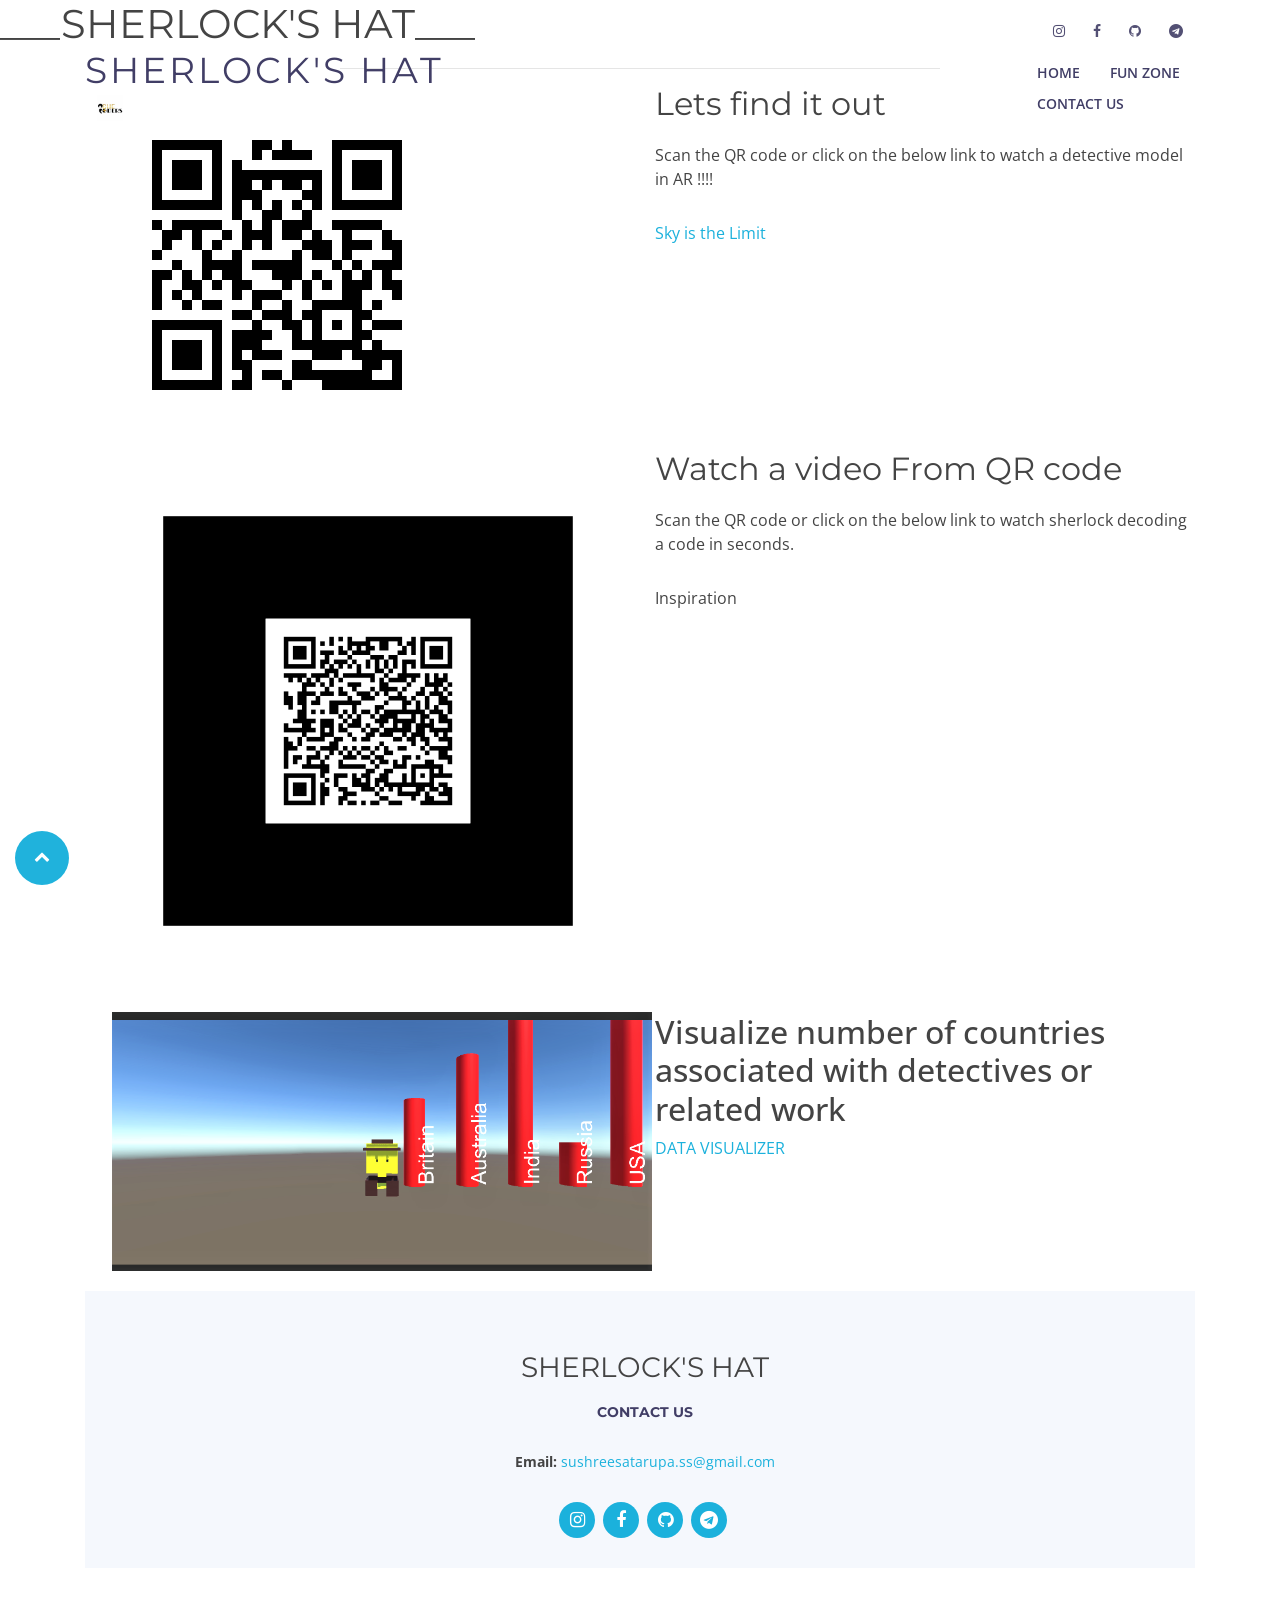
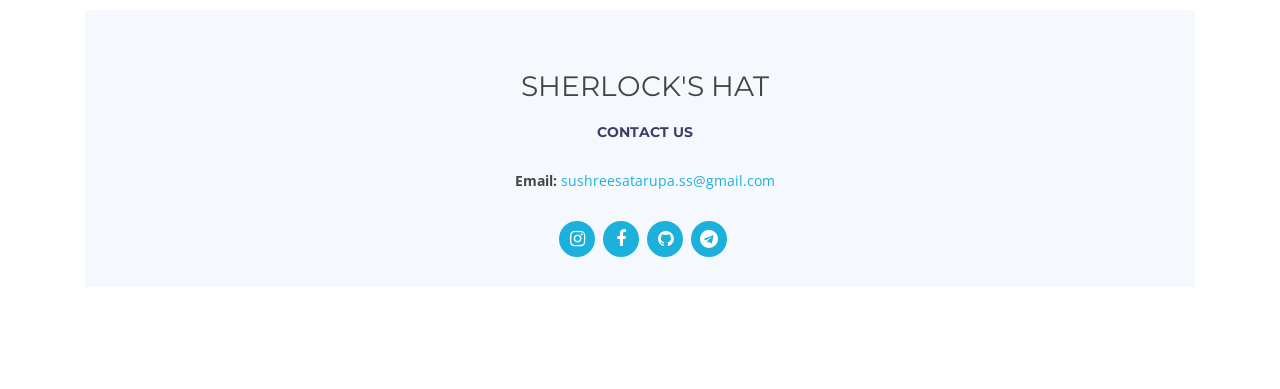
==== commit 0b3356aa: "Update fun.html" ====
--- a/fun.html
+++ b/fun.html
@@ -67,7 +67,7 @@
     <div class="container">
       <div class="logo float-left">
         <!-- Uncomment below if you prefer to use an image logo -->
-        <h1 class="text-light"><a href="#intro" class="scrollto"><span>Shecoders</span></a></h1>
+        <h1 class="text-light"><a href="#intro" class="scrollto"><span>Sherlock's hat</span></a></h1>
         <a href="#header" class="scrollto"><img src="assets/img/shecoders.jpeg" alt="" class="img-fluid"></a>
       </div>
 
@@ -83,7 +83,80 @@
     </div>
   </header><!-- #header -->
 
-  <!--                                  -->
+  <div class="w3-content w3-justify w3-text-grey w3-padding-64" id="game">
+        <h1 class="w3-text-light-grey"> ___SHERLOCK'S HAT___</h1>
+        <hr style="width:600px" class="w3-opacity">
+
+    </div>
+
+    <div class="container main-headline">
+        <div class="row">
+            <div class="col-12 col-md-6">
+                <img src="./assets/images/dettt.png" alt="QR Code of detective ar model" class="img-fluid" />
+            </div>
+            <div class="text col-12 col-md-6">
+                <h2> Lets find it out</h2>
+                <p>
+                    Scan the QR code or click on the below link to watch a detective model in AR !!!!
+                </p>
+                <p><a href="https://go.echoar.xyz/YRRn">Sky is the Limit</a> </p>
+            </div>
+        </div>
+        <div class="row">
+            <div class="col-12 col-md-6">
+                <img src="./assets/images/videosher.png" alt="QR Code of video" class="img-fluid" />
+            </div>
+            <div class="text col-12 col-md-6">
+                <h2> Watch a video From QR code</h2>
+                <p>
+                    Scan the QR code or click on the below link to watch sherlock decoding a code in seconds.
+                </p>
+                <p>Inspiration</p>
+            </div>
+        </div>
+        <div class="row">
+            <div class="col-12 col-md-6">
+                <img src="./assets/images/vizualizer for sherlock.png" alt=" Data visualiser" class="img-fluid" />
+            </div>
+            <div class="text col-12 col-md-6">
+                <p class="h2 headline pt-3">
+                    Visualize number of countries associated with detectives or related work
+                </p>
+                <p><a href="https://sushreesatarupa.github.io/ar_graph/">DATA VISUALIZER</a></p>
+            </div>
+        </div>
+
+
+
+
+
+
+
+
+
+
+        <footer id="footer" class="section-bg">
+
+
+            <div class="footer-top">
+                <div class="container">
+                    <h3>SHERLOCK'S HAT</h3>
+                    <div class="footer-links">
+                        <h4>Contact Us</h4>
+                        <strong>Email: </strong><a href="mailto:shecoders@gmail.com?subject=Query link">sushreesatarupa.ss@gmail.com</a><br>
+                        </p>
+                    </div>
+                    <div class="social-links">
+                        <a href="" class="instagram"><i class="fa fa-instagram"></i></a>
+                        <a href="" class="facebook"><i class="fa fa-facebook"></i></a>
+                        <a href="" class="github"><i class="fa fa-github"></i></a>
+                        <a href="" class="telegram"><i class="fa fa-telegram"></i></a>
+                    </div>
+                </div>
+            </div>
+            <br>
+            <br>
+
 
 
 
@@ -140,4 +213,4 @@
         </body>
         
         </html>
-        +        
--- a/assets/css/style.css
+++ b/assets/css/style.css
@@ -429,7 +429,7 @@
   width: 100%;
   height: 100vh;
   position: relative;
-  background: #f5f8fd url("../img/intro-bg.jpg") center top no-repeat;
+  background: #f5f8fd url("../img/hat2.jpeg") center top no-repeat;
   background-size: cover;
 }
 
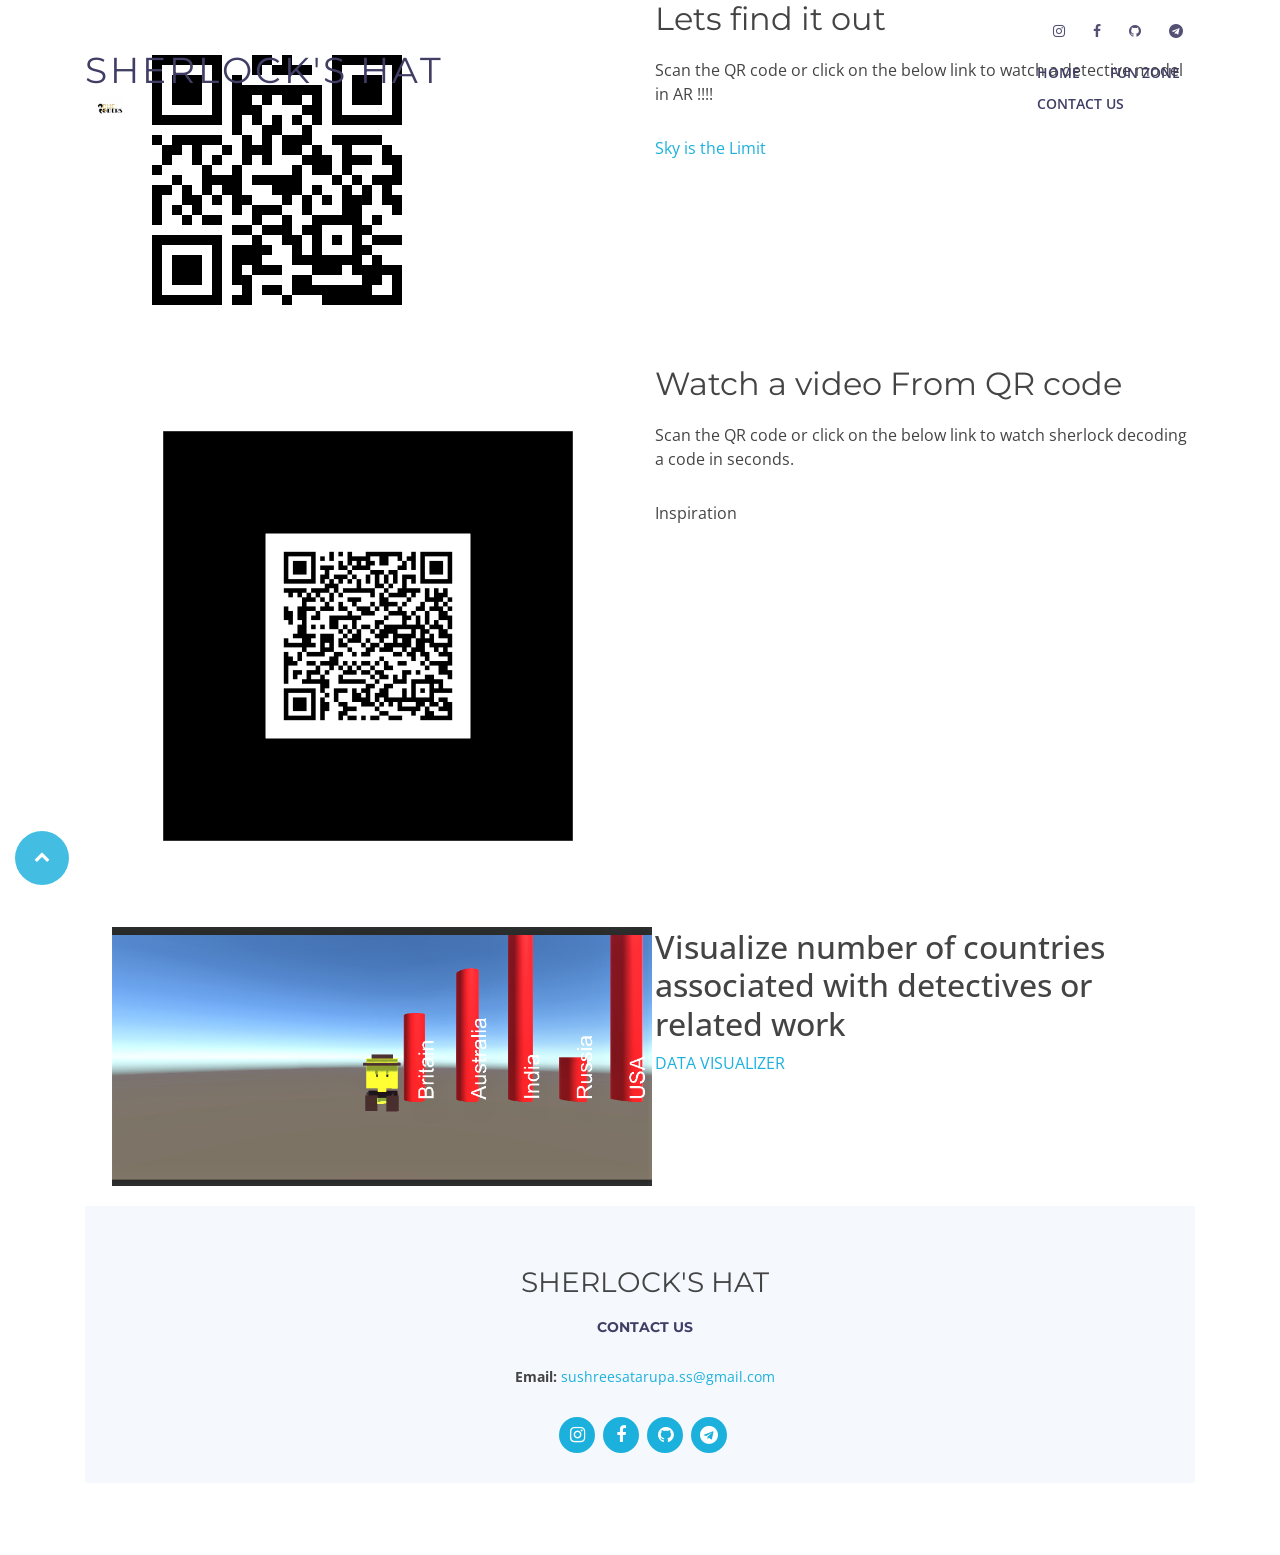
==== commit c7bb2498: "Update fun.html" ====
--- a/fun.html
+++ b/fun.html
@@ -83,12 +83,6 @@
     </div>
   </header><!-- #header -->
 
-  <div class="w3-content w3-justify w3-text-grey w3-padding-64" id="game">
-        <h1 class="w3-text-light-grey"> ___SHERLOCK'S HAT___</h1>
-        <hr style="width:600px" class="w3-opacity">
-
-    </div>
-
     <div class="container main-headline">
         <div class="row">
             <div class="col-12 col-md-6">
@@ -125,43 +119,6 @@
                 <p><a href="https://sushreesatarupa.github.io/ar_graph/">DATA VISUALIZER</a></p>
             </div>
         </div>
-
-
-
-
-
-
-
-
-
-
-        <footer id="footer" class="section-bg">
-
-
-            <div class="footer-top">
-                <div class="container">
-                    <h3>SHERLOCK'S HAT</h3>
-                    <div class="footer-links">
-                        <h4>Contact Us</h4>
-                        <strong>Email: </strong><a href="mailto:shecoders@gmail.com?subject=Query link">sushreesatarupa.ss@gmail.com</a><br>
-                        </p>
-                    </div>
-                    <div class="social-links">
-                        <a href="" class="instagram"><i class="fa fa-instagram"></i></a>
-                        <a href="" class="facebook"><i class="fa fa-facebook"></i></a>
-                        <a href="" class="github"><i class="fa fa-github"></i></a>
-                        <a href="" class="telegram"><i class="fa fa-telegram"></i></a>
-                    </div>
-                </div>
-            </div>
-            <br>
-            <br>
-
-
-
-
-
-
   
 
         
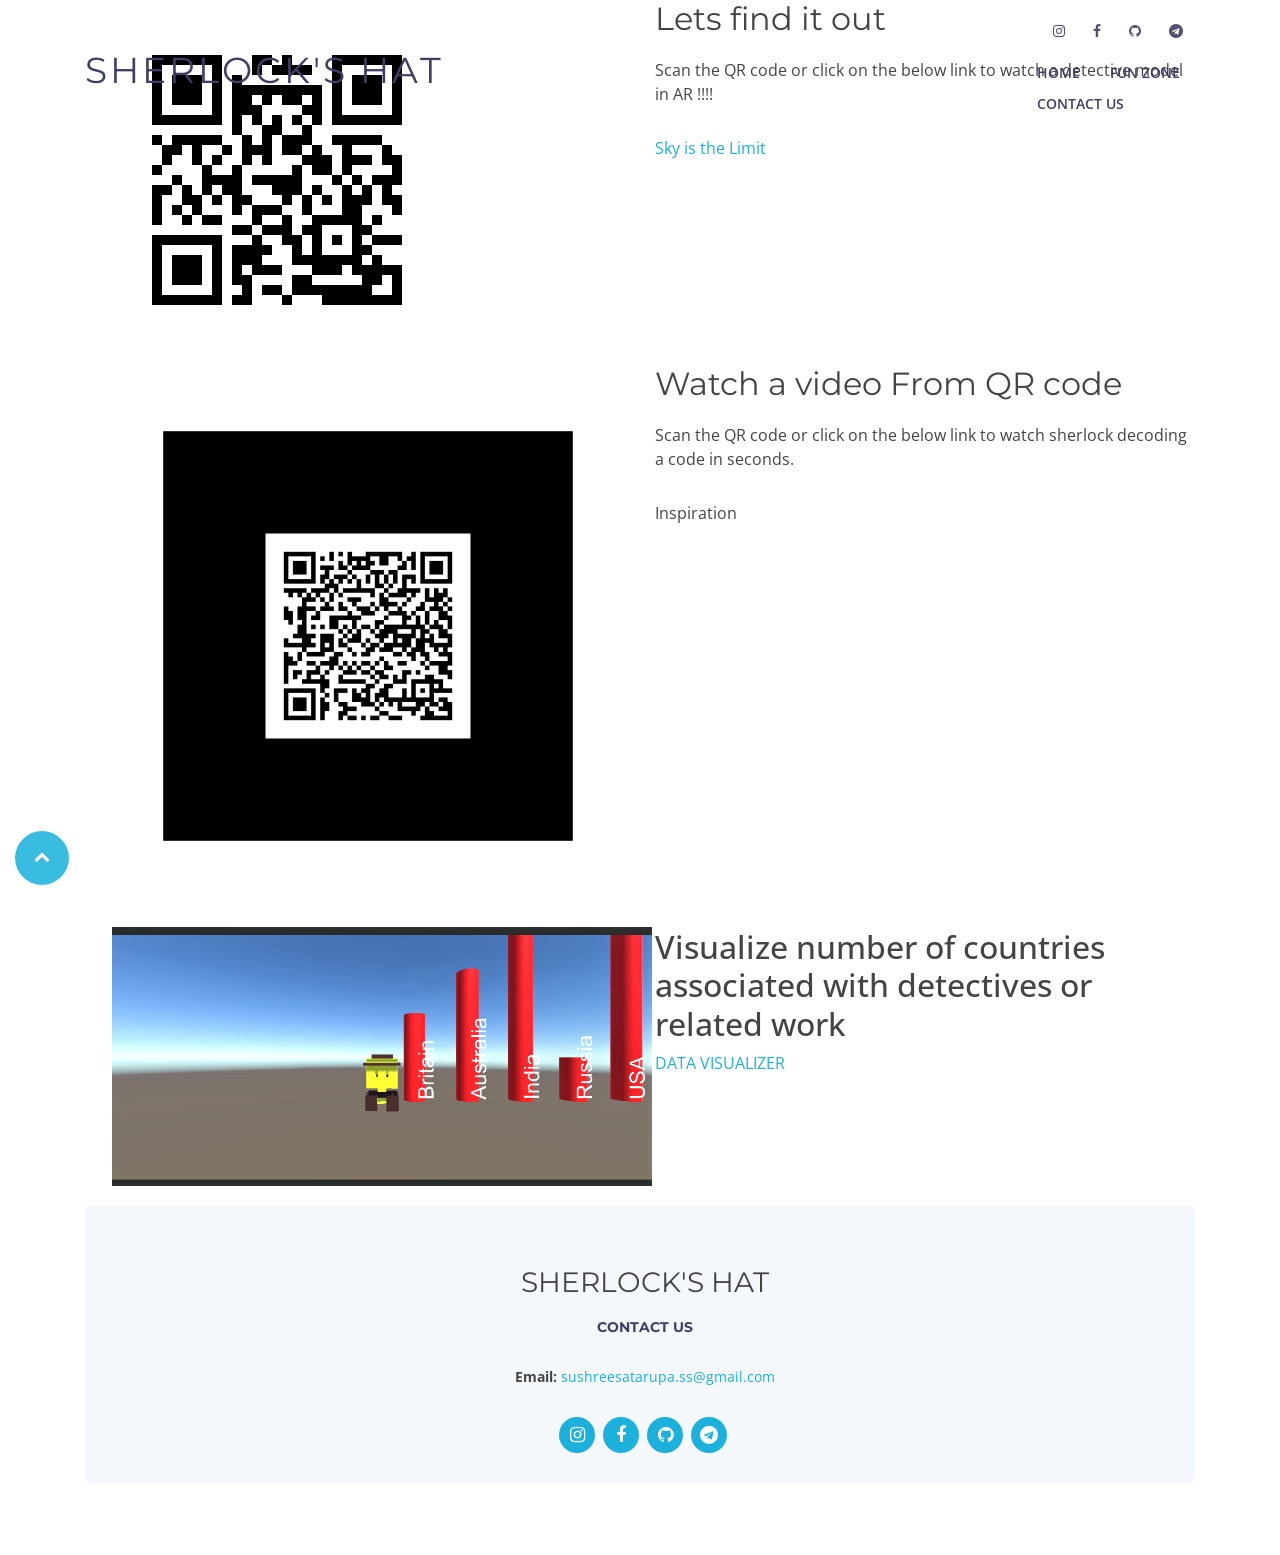
==== commit 1398514c: "Update fun.html" ====
--- a/fun.html
+++ b/fun.html
@@ -68,7 +68,7 @@
       <div class="logo float-left">
         <!-- Uncomment below if you prefer to use an image logo -->
         <h1 class="text-light"><a href="#intro" class="scrollto"><span>Sherlock's hat</span></a></h1>
-        <a href="#header" class="scrollto"><img src="assets/img/shecoders.jpeg" alt="" class="img-fluid"></a>
+        <a href="#header" class="scrollto"><img src="assets/img/hat.jpeg" alt="" class="img-fluid"></a>
       </div>
 
       <nav class="main-nav float-right d-none d-lg-block">
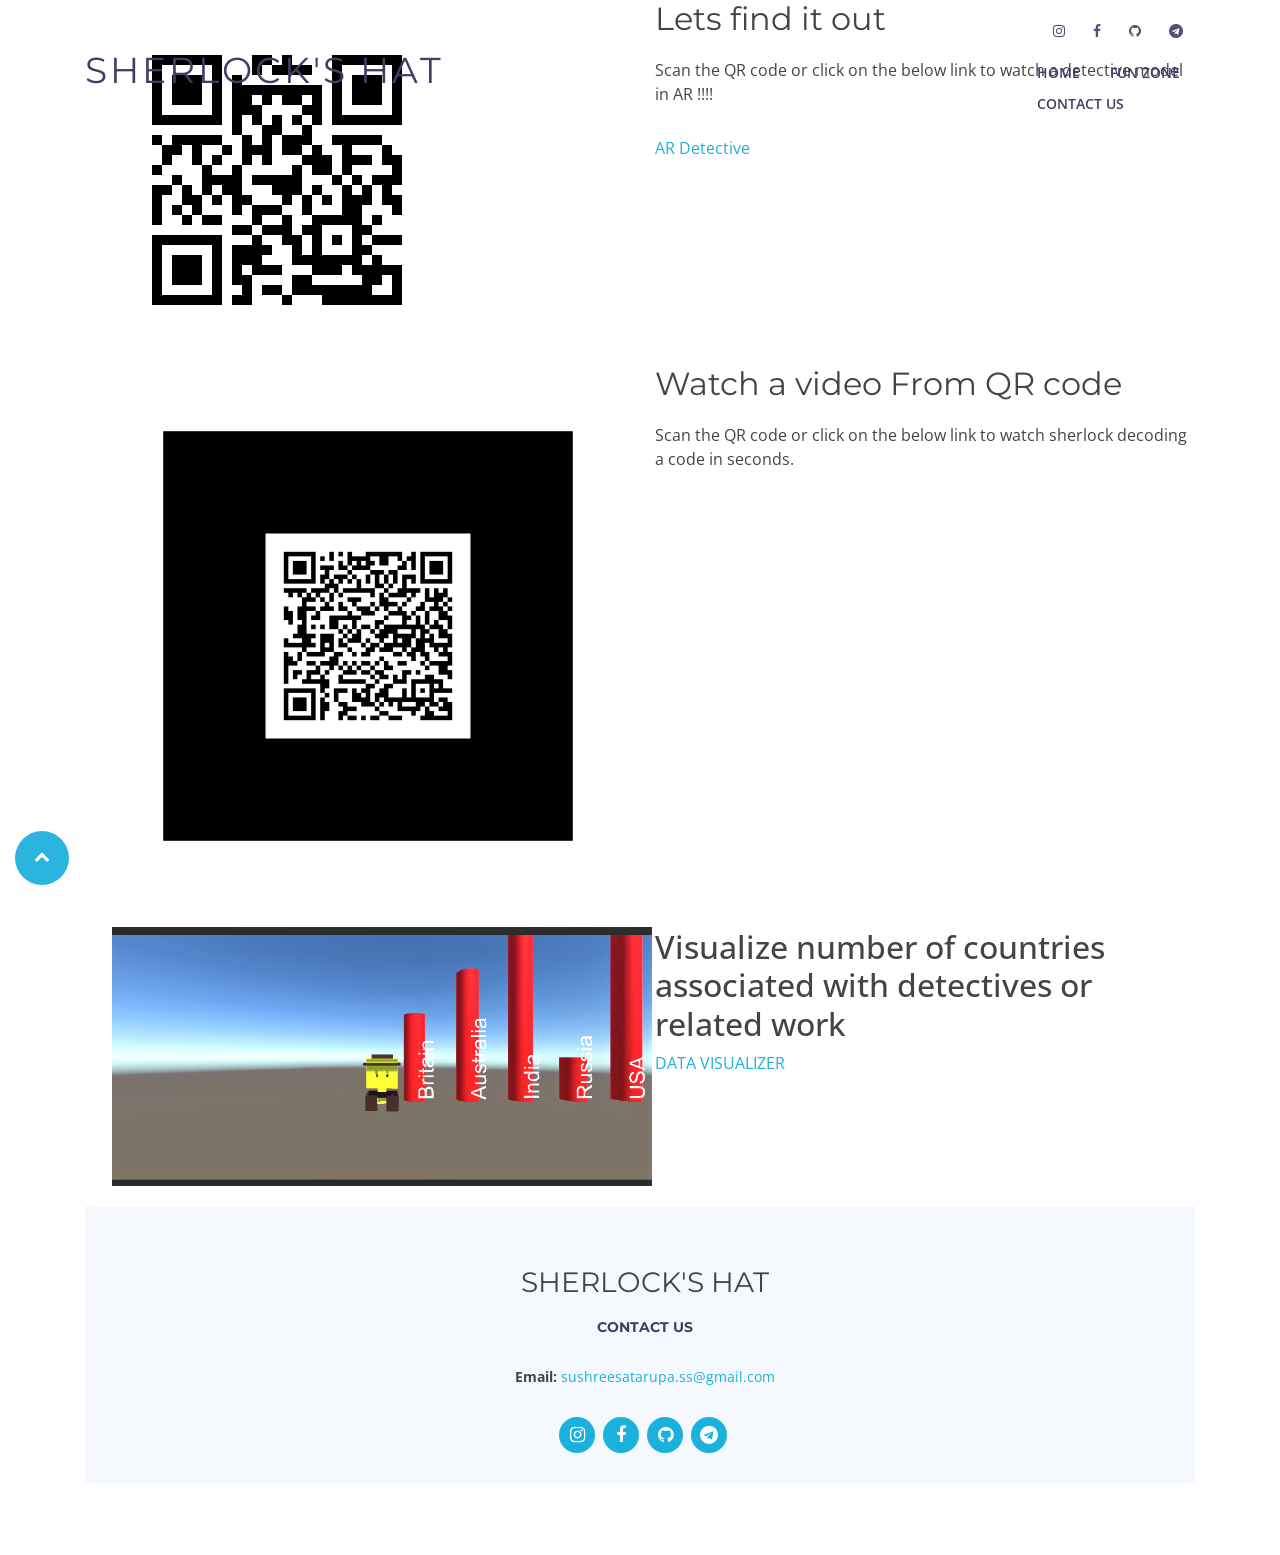
==== commit 4a3de00e: "Update fun.html" ====
--- a/fun.html
+++ b/fun.html
@@ -93,7 +93,7 @@
                 <p>
                     Scan the QR code or click on the below link to watch a detective model in AR !!!!
                 </p>
-                <p><a href="https://go.echoar.xyz/YRRn">Sky is the Limit</a> </p>
+                <p><a href="https://go.echoar.xyz/YRRn">AR Detective</a> </p>
             </div>
         </div>
         <div class="row">
@@ -105,7 +105,7 @@
                 <p>
                     Scan the QR code or click on the below link to watch sherlock decoding a code in seconds.
                 </p>
-                <p>Inspiration</p>
+                <p></p>
             </div>
         </div>
         <div class="row">
